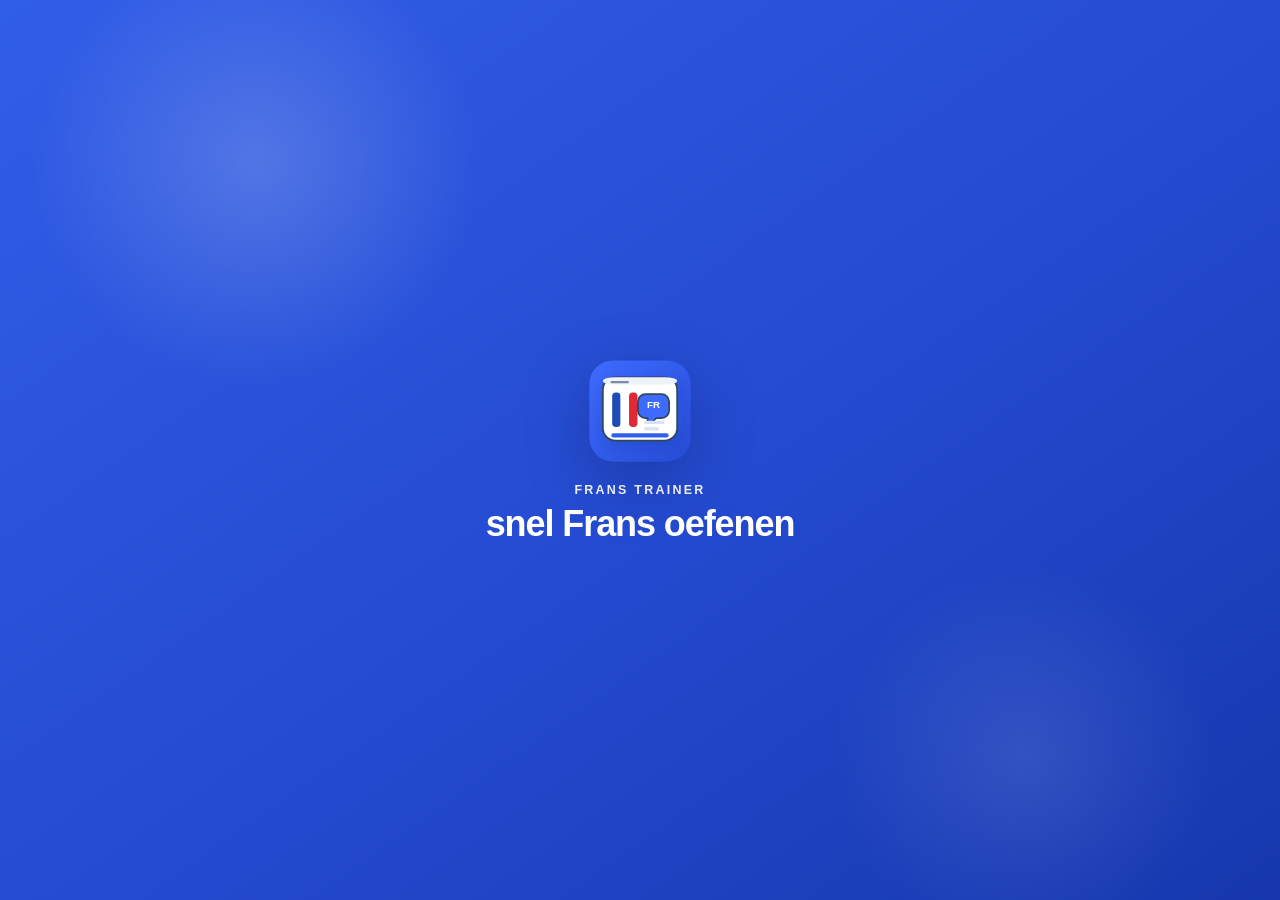
==== index.html @ 6c502fe9 "Add files via upload" ====
<!doctype html>
<html lang="nl">
<head>
  <meta charset="utf-8">
  <meta name="viewport" content="width=device-width,initial-scale=1">
  <meta name="theme-color" content="#315EE8">
  <meta name="description" content="Eenvoudige Franse woordentrainer">
  <title>Frans Trainer</title>
  <link rel="manifest" href="manifest.json">
  <link rel="icon" href="icons/favicon.svg" type="image/svg+xml">
  <link rel="alternate icon" href="icons/favicon.ico">
  <link rel="apple-touch-icon" href="icons/icon-192.png">
  <link rel="stylesheet" href="css/style.css?v=1.16.0">
</head>
<body>
  <div id="splash" class="splash-screen" aria-hidden="true">
    <div class="splash-inner">
      <img class="splash-logo" src="icons/logo-mark.svg" alt="" width="96" height="96">
      <p class="splash-kicker">FRANS TRAINER</p>
      <h2 class="splash-title">snel Frans oefenen</h2>
      </div>
  </div>
  <main class="app">
    <header class="topbar">
      <div class="brand">
        <img class="brand-logo" src="icons/logo-mark.svg" alt="" width="48" height="48">
        <div class="brand-copy">
          <p class="eyebrow">LEREN OP JOUW TEMPO</p>
          <h1>Frans Trainer</h1>
        </div>
      </div>
      <div class="topbar-actions">
        <button id="themeBtn" class="icon-button theme-button" type="button" aria-label="Donkere modus" title="Donkere modus"><img id="themeIcon" class="button-icon" src="icons/icon-moon.svg" alt=""><span class="sr-only">Donkere modus</span></button>
        <button id="settingsBtn" class="icon-button settings-button" type="button"
          aria-label="Instellingen" title="Instellingen"><img class="button-icon" src="icons/icon-settings.svg" alt=""><span class="sr-only">Instellingen</span></button>
      </div>
    </header>

    <nav class="study-switch" aria-label="Kies wat je wilt oefenen">
      <button id="wordsModeBtn" class="study-choice active" type="button" aria-pressed="true">
        <span class="study-choice-icon" aria-hidden="true">
          <img src="icons/icon-words.svg" alt="">
        </span>
        <span>
          <strong>Woorden oefenen</strong>
          <small>Woordenschat & vertalingen</small>
        </span>
      </button>
      <button id="grammarModeBtn" class="study-choice" type="button" aria-pressed="false">
        <span class="study-choice-icon" aria-hidden="true">
          <img src="icons/icon-grammar.svg" alt="">
        </span>
        <span>
          <strong>Grammatica oefenen</strong>
          <small>Regels & zinnen</small>
        </span>
      </button>
    </nav>

    <section id="vocabularyView" class="study-view">
    <section class="controls" aria-label="Oefeninstellingen">
      <div class="control-field control-field-wide">
        <label for="wordListSelect">Woordenlijst</label>
        <select id="wordListSelect" aria-label="Woordenlijst">
          <option value="basis">Basiswoordenschat</option>
        </select>
      </div>

      <div class="control-field">
        <label for="categorySelect">Categorie</label>
        <select id="categorySelect" aria-label="Categorie">
          <option value="all">Alle categorieën</option>
        </select>
      </div>

      <div class="control-field">
        <label for="exerciseMode">Oefening</label>
        <select id="exerciseMode">
          <option value="cards">Flitskaartjes</option>
          <option value="typing">Schriftelijk</option>
        </select>
      </div>

      <div class="control-field">
        <label for="direction">Richting</label>
        <select id="direction">
          <option value="fr-nl">Frans → Nederlands</option>
          <option value="nl-fr">Nederlands → Frans</option>
          <option value="random">Willekeurig</option>
        </select>
      </div>
    </section>

    <section class="session-strip" aria-label="Oefensessie">
      <div class="statusline">
        <span id="status">Laden…</span>
        <span id="progressCount"></span>
      </div>
      <div class="progress-wrap" aria-label="Voortgang">
        <div id="progressBar" class="progress-bar"></div>
      </div>
    </section>

    <button id="card" class="card" aria-live="polite" aria-label="Toon antwoord">
      <span id="question" class="question">Laden…</span>
      <span id="answer" class="answer" hidden></span>
      <span id="answerInfo" class="answer-info" hidden></span>
    </button>


    <form id="typingForm" class="typing-panel" hidden>
      <label for="typingInput">Jouw antwoord</label>
      <div class="typing-row">
        <input id="typingInput" autocomplete="off" autocapitalize="none" spellcheck="false">
        <button id="checkBtn" type="submit" class="primary-small">Controleer</button>
      </div>
      <p id="feedback" class="feedback" aria-live="polite"></p>
    </form>

    <div id="ratingActions" class="actions">
      <button id="hardBtn" class="hard" disabled>✗ Moeilijk</button>
      <button id="easyBtn" class="easy" disabled>✓ Weet ik</button>
    </div>

    <button id="hardOnlyBtn" class="secondary">Alleen moeilijke woorden</button>
    </section>

    <section id="grammarView" class="study-view grammar-view" hidden aria-labelledby="grammarTitle">
      <div class="grammar-hero">
        <span class="grammar-badge">NIEUW</span>
        <h2 id="grammarTitle">Grammatica oefenen</h2>
        <p>Korte uitleg, duidelijke voorbeelden en daarna meteen oefenen.</p>
      </div>

      <div class="grammar-modules" aria-label="Grammaticaonderdelen">
        <article class="grammar-module grammar-module-next">
          <div class="grammar-module-icon">COD</div>
          <div>
            <p class="grammar-module-kicker">VOLGENDE STAP</p>
            <h3>COD herkennen</h3>
            <p>Vind het directe voorwerp in een eenvoudige Franse zin.</p>
          </div>
        </article>

        <article class="grammar-module is-locked" aria-disabled="true">
          <div class="grammar-module-icon">le</div>
          <div>
            <h3>Lidwoorden</h3>
            <p>Le, la, l’, les, un en une.</p>
          </div>
        </article>

        <article class="grammar-module is-locked" aria-disabled="true">
          <div class="grammar-module-icon">V</div>
          <div>
            <h3>Werkwoorden</h3>
            <p>Vervoegingen stap voor stap.</p>
          </div>
        </article>
      </div>

      <p class="grammar-note">De grammatica-oefeningen bouwen we vanaf hier verder uit. De eerste module wordt COD.</p>
    </section>

  </main>
  <div id="settingsBackdrop" class="settings-backdrop" hidden></div>
  <aside id="settingsPanel" class="settings-panel" aria-labelledby="settingsTitle" aria-hidden="true">
    <div class="settings-panel-header">
      <div>
        <p class="settings-kicker">Frans Trainer</p>
        <h2 id="settingsTitle">Instellingen</h2>
      </div>
      <button id="settingsCloseBtn" class="icon-button" type="button" aria-label="Sluit instellingen"><img class="button-icon" src="icons/icon-close.svg" alt=""><span class="sr-only">Sluit instellingen</span></button>
    </div>
    <div class="settings-panel-body">
      <section class="settings-section" aria-labelledby="listSettingsTitle">
        <h3 id="listSettingsTitle">Woordenlijsten</h3>
        <p id="listStats" class="settings-meta">Laden…</p>
        <input id="listFileInput" type="file" accept=".json,.csv,.txt,application/json,text/csv,text/plain" hidden>
        <button id="importListBtn" class="settings-action" type="button">＋ Woordenlijst importeren</button>
        <button id="removeListBtn" class="settings-action danger" type="button" hidden>Verwijder eigen woordenlijst</button>
        <a class="settings-link" href="data/templates/woordenlijst-voorbeeld.csv" download>Voorbeeld CSV downloaden</a>
        <p id="listImportStatus" class="settings-status" aria-live="polite"></p>
        <p class="settings-help">JSON en CSV worden lokaal op dit toestel opgeslagen. Bij zelfstandige naamwoorden controleert de import of een lidwoord ontbreekt.</p>
      </section>
    </div>
  </aside>


  <script src="js/list-import.js?v=1.16.0"></script>
  <script src="js/words.js?v=1.16.0"></script>
  <script src="js/storage.js?v=1.16.0"></script>
  <script src="js/app.js?v=1.16.0"></script>
</body>
</html>
---- css/style.css ----
*{box-sizing:border-box}
:root{
  --bg:#eef3fb;
  --panel:#ffffff;
  --soft:#f6f8fc;
  --soft-strong:#edf2fb;
  --text:#172033;
  --muted:#65748b;
  --blue:#315ee8;
  --blue2:#244bd1;
  --blue-soft:#eaf0ff;
  --green:#20a35a;
  --green2:#168447;
  --green-soft:#e9f8ef;
  --red:#df4051;
  --red2:#bf2e3e;
  --red-soft:#fff0f2;
  --amber:#b87908;
  --amber-soft:#fff7df;
  --border:#dce4f0;
  --border-strong:#cbd6e6;
  --shadow:0 24px 65px rgba(31,48,81,.12);
  --shadow-soft:0 10px 30px rgba(31,48,81,.08);
}
:root.dark{
  --bg:#0d1424;
  --panel:#151f32;
  --soft:#111a2b;
  --soft-strong:#1b2840;
  --text:#f7f9fd;
  --muted:#a8b4c8;
  --blue:#6f91ff;
  --blue2:#89a5ff;
  --blue-soft:#202f55;
  --green:#45cd7a;
  --green2:#60dc90;
  --green-soft:#163525;
  --red:#ff7180;
  --red2:#ff8f9a;
  --red-soft:#43232a;
  --amber:#f3bf51;
  --amber-soft:#403419;
  --border:#2d3d58;
  --border-strong:#41536f;
  --shadow:0 24px 65px rgba(0,0,0,.34);
  --shadow-soft:0 10px 30px rgba(0,0,0,.22);
}

html,body{
  margin:0;
  min-height:100%;
  background:
    radial-gradient(circle at 12% 8%,rgba(49,94,232,.10),transparent 28rem),
    radial-gradient(circle at 92% 92%,rgba(32,163,90,.07),transparent 25rem),
    var(--bg);
  color:var(--text);
  font-family:Inter,ui-sans-serif,-apple-system,BlinkMacSystemFont,"Segoe UI",Roboto,Arial,sans-serif;
}
body{padding:clamp(10px,2.5vw,26px);display:grid;place-items:center}
button,select,input{font:inherit}
button{cursor:pointer}

.app{
  width:min(100%,760px);
  background:color-mix(in srgb,var(--panel) 96%,transparent);
  border:1px solid rgba(203,214,230,.9);
  border-radius:30px;
  padding:clamp(18px,4vw,34px);
  box-shadow:var(--shadow);
  backdrop-filter:blur(10px);
}

/* Header */
.topbar{
  display:flex;
  justify-content:space-between;
  align-items:center;
  gap:18px;
  position:relative;
}
.brand{display:flex;align-items:center;gap:13px;min-width:0}
.brand-logo{
  width:50px;height:50px;flex:0 0 50px;border-radius:15px;
  box-shadow:0 6px 16px rgba(49,94,232,.20);
}
.brand-copy{min-width:0}
.eyebrow{
  margin:0 0 3px;color:var(--blue);font-size:.69rem;font-weight:850;
  letter-spacing:.13em;white-space:nowrap
}
h1{margin:0;font-size:clamp(1.55rem,4.5vw,2.25rem);line-height:1.05;letter-spacing:-.035em}
.topbar-actions{display:flex;gap:8px;flex:0 0 auto}
.icon-button{
  width:43px;height:43px;display:grid;place-items:center;
  border:1px solid var(--border);border-radius:13px;
  background:var(--soft);color:var(--text);
  box-shadow:0 4px 12px rgba(31,48,81,.05);
  transition:transform .15s ease,background .15s ease,border-color .15s ease,box-shadow .15s ease;
}
.icon-button:hover{
  transform:translateY(-1px);background:var(--blue-soft);border-color:var(--border-strong);
  box-shadow:0 7px 16px rgba(31,48,81,.08)
}
.icon-button:focus-visible,button:focus-visible,select:focus-visible,input:focus-visible{
  outline:3px solid rgba(49,94,232,.22);outline-offset:2px
}
.settings-button{position:static;width:43px;height:43px;font-size:1.05rem}

/* Oefeninstellingen */
.controls{
  display:grid;
  grid-template-columns:1.45fr 1fr 1fr;
  gap:11px;
  margin-top:25px;
  padding:13px;
  background:var(--soft);
  border:1px solid var(--border);
  border-radius:19px;
}
.control-field{min-width:0}
.control-field-wide{grid-column:span 1}
.controls label{
  display:block;margin:0 0 6px 2px;
  color:var(--muted);font-size:.72rem;font-weight:800;letter-spacing:.02em
}
select{
  width:100%;
  min-width:0;
  padding:11px 34px 11px 12px;
  border:1px solid var(--border);
  border-radius:12px;
  background:var(--panel);
  color:var(--text);
  font-size:.92rem;
  font-weight:650;
  box-shadow:0 2px 5px rgba(31,48,81,.03);
}
select:hover{border-color:var(--border-strong)}
.controls .control-field:nth-child(4){grid-column:2 / 4}

/* Sessiestatus */
.session-strip{margin:17px 2px 14px}
.statusline{
  display:flex;justify-content:space-between;align-items:center;gap:12px;
  margin:0 1px 8px;color:var(--muted);font-size:.83rem;font-weight:650
}
#status{color:var(--blue);font-weight:800}
.progress-wrap{
  height:7px;margin:0;background:var(--soft-strong);
  border-radius:999px;overflow:hidden
}
.progress-bar{
  height:100%;width:0;
  background:linear-gradient(90deg,#315ee8 0%,#537dff 55%,#20a35a 100%);
  border-radius:999px;transition:width .3s ease
}

/* Oefenkaart */
.card{
  position:relative;overflow:hidden;
  width:100%;min-height:300px;padding:35px 30px;
  border:1px solid var(--border);
  border-radius:25px;
  background:
    radial-gradient(circle at 50% 16%,rgba(49,94,232,.075),transparent 12rem),
    var(--panel);
  color:var(--text);
  display:flex;flex-direction:column;align-items:center;justify-content:center;text-align:center;
  box-shadow:0 14px 32px rgba(31,48,81,.07),inset 0 1px 0 rgba(255,255,255,.55);
  transition:transform .2s ease,opacity .2s ease,box-shadow .2s ease,border-color .2s ease;
}
.card::before{
  content:"";position:absolute;left:0;right:0;top:0;height:5px;
  background:linear-gradient(90deg,#1f4eb4 0 33.333%,#f8fafc 33.333% 66.666%,#df2935 66.666% 100%);
  border-bottom:1px solid rgba(0,0,0,.04)
}
.card:hover{
  border-color:var(--border-strong);
  box-shadow:0 18px 40px rgba(31,48,81,.10),inset 0 1px 0 rgba(255,255,255,.55)
}
.card.change{transform:translateY(3px) scale(.992);opacity:.55}
.question{
  max-width:100%;font-size:clamp(2rem,7vw,4rem);font-weight:850;
  line-height:1.06;letter-spacing:-.035em;overflow-wrap:anywhere
}
.answer{
  width:min(100%,520px);margin-top:26px;padding-top:23px;
  border-top:1px solid var(--border);
  font-size:clamp(1.4rem,4.5vw,2.25rem);line-height:1.16;
  color:var(--blue);font-weight:820;overflow-wrap:anywhere
}
.answer-info{
  max-width:580px;margin-top:12px;color:var(--muted);
  font-size:.91rem;line-height:1.5;font-weight:600
}

/* Schriftelijk oefenen */
.typing-panel{
  margin-top:14px;padding:16px;
  background:var(--soft);border:1px solid var(--border);border-radius:18px
}
.typing-panel label{
  display:block;margin:0 0 8px 2px;color:var(--muted);
  font-size:.78rem;font-weight:800
}
.typing-row{display:grid;grid-template-columns:1fr auto;gap:9px}
.typing-row input{
  min-width:0;padding:14px 15px;border:1px solid var(--border);
  border-radius:12px;background:var(--panel);color:var(--text);
  font-size:1rem;box-shadow:0 2px 7px rgba(31,48,81,.04)
}
.primary-small{
  border:0;border-radius:12px;padding:14px 19px;
  background:linear-gradient(180deg,var(--blue),var(--blue2));
  color:#fff;font-weight:800;box-shadow:0 7px 16px rgba(49,94,232,.20);
  transition:transform .15s ease,filter .15s ease
}
.primary-small:hover{transform:translateY(-1px);filter:brightness(1.03)}
.feedback{
  min-height:0;margin:10px 0 0;padding:0;
  font-weight:750;font-size:.92rem;line-height:1.45;border-radius:11px
}
.feedback:not(:empty){padding:9px 11px;border:1px solid transparent}
.feedback.correct{color:var(--green2);background:var(--green-soft);border-color:color-mix(in srgb,var(--green) 24%,transparent)}
.feedback.incorrect{color:var(--red2);background:var(--red-soft);border-color:color-mix(in srgb,var(--red) 22%,transparent)}
.feedback.almost{color:var(--amber);background:var(--amber-soft);border-color:rgba(184,121,8,.18)}

/* Oefenacties */
.actions{display:grid;grid-template-columns:1fr 1fr;gap:10px;margin-top:13px}
.easy,.hard,.secondary{
  border-radius:13px;padding:14px 16px;font-weight:800;
  transition:transform .15s ease,filter .15s ease,box-shadow .15s ease
}
.easy,.hard{border:1px solid transparent}
.easy{background:var(--green-soft);border-color:rgba(32,163,90,.22);color:var(--green2)}
.easy:hover{background:var(--green);color:#fff;box-shadow:0 8px 18px rgba(32,163,90,.16)}
.hard{background:var(--red-soft);border-color:rgba(223,64,81,.19);color:var(--red2)}
.hard:hover{background:var(--red);color:#fff;box-shadow:0 8px 18px rgba(223,64,81,.15)}
.secondary{
  width:100%;margin-top:10px;border:1px solid var(--border);
  background:transparent;color:var(--muted);font-size:.9rem
}
.secondary:hover{background:var(--soft);color:var(--text)}
.secondary.active{background:var(--blue-soft);color:var(--blue);border-color:rgba(49,94,232,.25)}
.easy:hover,.hard:hover,.secondary:hover{transform:translateY(-1px)}
button:disabled{opacity:.42;cursor:not-allowed;transform:none!important;box-shadow:none!important}

/* Instellingen */
.settings-backdrop{
  position:fixed;inset:0;background:rgba(9,16,31,.42);
  backdrop-filter:blur(4px);z-index:80
}
.settings-panel{
  position:fixed;top:0;right:0;width:min(390px,94vw);height:100dvh;
  background:var(--panel);color:var(--text);border-left:1px solid var(--border);
  box-shadow:-24px 0 55px rgba(9,16,31,.20);transform:translateX(105%);
  transition:transform .22s ease;z-index:90;display:flex;flex-direction:column
}
.settings-panel.open{transform:translateX(0)}
.settings-panel-header{
  display:flex;align-items:flex-start;justify-content:space-between;gap:16px;
  padding:22px;border-bottom:1px solid var(--border);
  background:var(--soft)
}
.settings-panel-header h2{margin:2px 0 0;font-size:1.45rem;letter-spacing:-.02em}
.settings-kicker{
  margin:0;color:var(--blue);font-size:.72rem;font-weight:850;
  letter-spacing:.08em;text-transform:uppercase
}
.settings-panel-body{padding:22px;overflow:auto}
.settings-section h3{margin:0 0 6px;font-size:1.05rem}
.settings-meta{margin:0 0 14px;color:var(--muted);font-size:.88rem}
.settings-action{
  width:100%;margin:0 0 9px;padding:13px 14px;
  border:1px solid var(--border);border-radius:12px;
  background:var(--soft);color:var(--text);font-weight:800;text-align:left
}
.settings-action:hover{transform:translateY(-1px);border-color:var(--border-strong)}
.settings-action.danger{color:var(--red2);background:var(--red-soft)}
.settings-link{
  display:inline-block;margin:4px 0 13px;color:var(--blue);
  font-weight:750;text-decoration:none
}
.settings-link:hover{text-decoration:underline}
.settings-status{min-height:1.3em;margin:4px 0 8px;font-size:.9rem;line-height:1.4;color:var(--muted)}
.settings-status.success{color:var(--green)}
.settings-status.warning{color:var(--amber)}
.settings-status.error{color:var(--red)}
.settings-help{margin:0;color:var(--muted);font-size:.84rem;line-height:1.55}

/* Mobiel */
@media(max-width:650px){
  body{padding:8px;place-items:start center}
  .app{padding:17px;border-radius:22px}
  .brand-logo{width:44px;height:44px;flex-basis:44px;border-radius:13px}
  .eyebrow{font-size:.62rem;letter-spacing:.09em}
  h1{font-size:1.45rem}
  .icon-button,.settings-button{width:40px;height:40px;border-radius:12px}
  .topbar-actions{gap:6px}

  .controls{
    grid-template-columns:1fr 1fr;
    gap:9px;padding:11px;margin-top:19px;border-radius:16px
  }
  .controls .control-field:nth-child(1){grid-column:1 / -1}
  .controls .control-field:nth-child(4){grid-column:1 / -1}
  .controls label{font-size:.68rem}
  select{padding:10px 30px 10px 10px;font-size:.86rem}

  .session-strip{margin-top:13px}
  .statusline{font-size:.76rem}
  .card{min-height:245px;padding:29px 18px;border-radius:21px}
  .question{font-size:clamp(1.9rem,10vw,3.3rem)}
  .answer{font-size:clamp(1.35rem,7vw,2rem)}
  .typing-panel{padding:12px}
  .typing-row{grid-template-columns:1fr}
  .primary-small{width:100%;padding:13px}
  .actions{gap:8px}
  .easy,.hard{padding:13px 10px}
}
@media(max-width:390px){
  .app{padding:14px}
  .brand-copy .eyebrow{display:none}
  .brand{gap:9px}
  h1{font-size:1.28rem}
  .topbar-actions{gap:4px}
  .controls{grid-template-columns:1fr}
  .controls .control-field{grid-column:1!important}
  .statusline{align-items:flex-start;flex-direction:column;gap:3px}
  .actions{grid-template-columns:1fr}
}


/* v1.14.0 — branding, animaties, splashscreen, favicon */
.sr-only{
  position:absolute!important;width:1px;height:1px;padding:0;margin:-1px;overflow:hidden;
  clip:rect(0,0,0,0);white-space:nowrap;border:0
}
body:not(.app-ready) .app{
  transform:translateY(8px) scale(.995);
  opacity:.92;
}
.app{
  animation:appEnter .55s ease both;
}
.brand{
  position:relative;
}
.brand-logo{
  width:54px;height:54px;flex:0 0 54px;border-radius:16px;
  box-shadow:0 10px 22px rgba(49,94,232,.18);
}
.brand-copy h1{
  position:relative;
}
.brand-copy h1::after{
  content:"";
  display:block;
  width:68px;
  height:4px;
  margin-top:8px;
  border-radius:999px;
  background:linear-gradient(90deg,#1f4eb4 0 33.333%,#ffffff 33.333% 66.666%,#df2935 66.666% 100%);
  box-shadow:0 2px 8px rgba(31,78,180,.12);
}
.button-icon{
  width:20px;height:20px;display:block;
}
.icon-button{
  position:relative;
  overflow:hidden;
}
.icon-button::after{
  content:"";
  position:absolute;inset:auto auto -22px -22px;width:48px;height:48px;border-radius:50%;
  background:radial-gradient(circle,rgba(49,94,232,.10),transparent 70%);
  transition:transform .25s ease,opacity .25s ease;
  transform:scale(.7);
  opacity:0;
}
.icon-button:hover::after{
  transform:scale(1.2);
  opacity:1;
}
.theme-button[data-mode="dark"]{
  background:color-mix(in srgb,var(--amber-soft) 80%, var(--soft));
}
.theme-button[data-mode="dark"] .button-icon{
  filter:hue-rotate(12deg) saturate(1.08);
}
.controls,.session-strip,.typing-panel,#ratingActions,.secondary,.settings-panel-header{
  animation:fadeUp .45s ease both;
}
.card{
  animation:cardReveal .5s ease both;
}
.card.change{
  animation:none;
}
.card::after{
  content:"";
  position:absolute;inset:0;
  background:linear-gradient(120deg,transparent 0%,rgba(255,255,255,.12) 34%,transparent 54%);
  transform:translateX(-130%);
  animation:cardShimmer 8s ease-in-out infinite;
  pointer-events:none;
}
.splash-screen{
  position:fixed;inset:0;z-index:120;
  display:grid;place-items:center;
  background:
    radial-gradient(circle at 20% 18%, rgba(255,255,255,.18), transparent 14rem),
    radial-gradient(circle at 80% 84%, rgba(255,255,255,.10), transparent 12rem),
    linear-gradient(145deg,#315EE8 0%, #244AD0 55%, #1637ad 100%);
  color:#fff;
  transition:opacity .38s ease, visibility .38s ease, transform .38s ease;
}
.splash-screen--hide{
  opacity:0;visibility:hidden;transform:scale(1.02);
}
.splash-inner{
  text-align:center;
  padding:26px;
  animation:splashPop .6s cubic-bezier(.2,.8,.2,1) both;
}
.splash-logo{
  width:min(108px,24vw);height:auto;
  filter:drop-shadow(0 18px 30px rgba(6,18,61,.28));
}
.splash-kicker{
  margin:14px 0 8px;
  font-size:.78rem;font-weight:800;letter-spacing:.18em;
  opacity:.9;
}
.splash-title{
  margin:0;
  font-size:clamp(1.55rem,5vw,2.25rem);
  line-height:1.08;
  letter-spacing:-.03em;
}
.splash-subtitle{display:none}
@keyframes splashPop{
  from{opacity:0;transform:translateY(18px) scale(.96)}
  to{opacity:1;transform:translateY(0) scale(1)}
}
  50%{transform:translateY(-4px)}
}
@keyframes fadeUp{
  from{opacity:0;transform:translateY(10px)}
  to{opacity:1;transform:translateY(0)}
}
@keyframes appEnter{
  from{opacity:0;transform:translateY(10px)}
  to{opacity:1;transform:translateY(0)}
}
@keyframes cardReveal{
  from{opacity:0;transform:translateY(14px) scale(.985)}
  to{opacity:1;transform:translateY(0) scale(1)}
}
@keyframes cardShimmer{
  0%,72%,100%{transform:translateX(-130%)}
  82%{transform:translateX(130%)}
}
@media (prefers-reduced-motion: reduce){
  .app,.controls,.session-strip,.typing-panel,#ratingActions,.secondary,.settings-panel-header,.card,.splash-inner{
    animation:none!important;
  }
  .card::after,.icon-button::after{display:none}
  .splash-screen{transition:none}
}
@media(max-width:650px){
  .brand-logo{width:48px;height:48px;flex-basis:48px}
  .splash-subtitle{font-size:.94rem}
}

/* v1.15.1 — logo + splash fix */
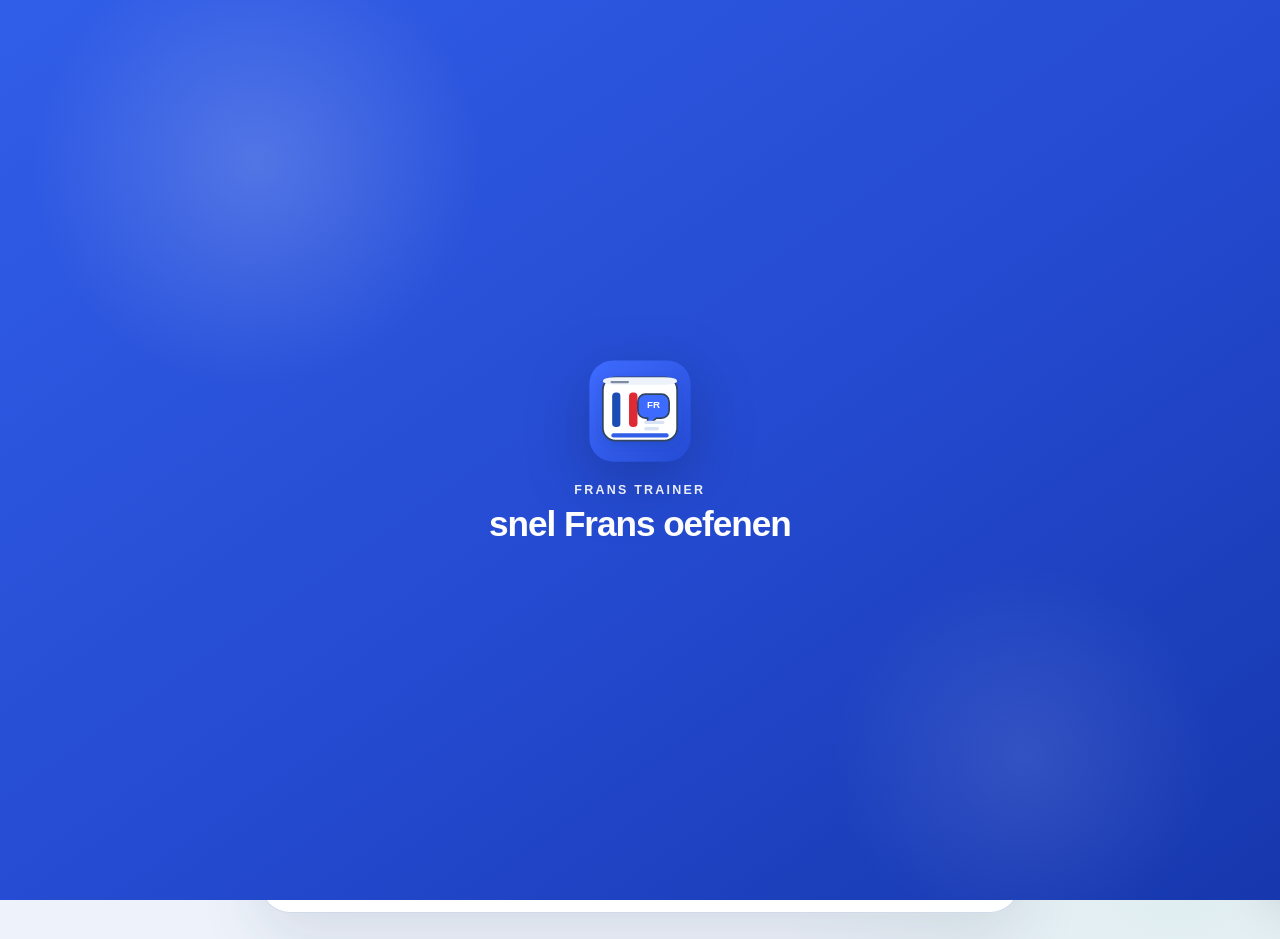
==== commit 676b5966: "Add files via upload" ====
--- a/index.html
+++ b/index.html
@@ -10,7 +10,7 @@
   <link rel="icon" href="icons/favicon.svg" type="image/svg+xml">
   <link rel="alternate icon" href="icons/favicon.ico">
   <link rel="apple-touch-icon" href="icons/icon-192.png">
-  <link rel="stylesheet" href="css/style.css?v=1.16.0">
+  <link rel="stylesheet" href="css/style.css?v=1.18.0">
 </head>
 <body>
   <div id="splash" class="splash-screen" aria-hidden="true">
@@ -126,40 +126,95 @@
     </section>
 
     <section id="grammarView" class="study-view grammar-view" hidden aria-labelledby="grammarTitle">
-      <div class="grammar-hero">
-        <span class="grammar-badge">NIEUW</span>
-        <h2 id="grammarTitle">Grammatica oefenen</h2>
-        <p>Korte uitleg, duidelijke voorbeelden en daarna meteen oefenen.</p>
-      </div>
-
-      <div class="grammar-modules" aria-label="Grammaticaonderdelen">
-        <article class="grammar-module grammar-module-next">
-          <div class="grammar-module-icon">COD</div>
+      <div id="grammarHome">
+        <div class="grammar-hero">
+          <span class="grammar-badge">GRAMMATICA</span>
+          <h2 id="grammarTitle">COD</h2>
+          <p>Leer het directe voorwerp herkennen en vervang het daarna door <strong>le, la, l’</strong> of <strong>les</strong>.</p>
+        </div>
+
+        <section class="grammar-rule-card grammar-theme-1" aria-labelledby="codRuleTitle">
+          <div class="grammar-rule-number grammar-number-1">1</div>
           <div>
-            <p class="grammar-module-kicker">VOLGENDE STAP</p>
-            <h3>COD herkennen</h3>
-            <p>Vind het directe voorwerp in een eenvoudige Franse zin.</p>
-          </div>
+            <h3 id="codRuleTitle">Wat is een COD?</h3>
+            <p>Het COD is het <strong>directe voorwerp</strong>. Vraag na het werkwoord <strong>wie?</strong> of <strong>wat?</strong>. Er staat geen voorzetsel zoals <em>à</em> of <em>de</em> voor.</p>
+            <div class="grammar-example"><span>Je regarde <strong>le film</strong>.</span><span class="grammar-arrow">→</span><span>Je regarde <strong>quoi ?</strong> → <strong>le film</strong></span></div>
+          </div>
+        </section>
+
+        <section class="grammar-rule-card grammar-theme-1 grammar-rule-advanced" aria-labelledby="codRuleAdvancedTitle">
+          <div class="grammar-rule-number grammar-number-1">1.1</div>
+          <div>
+            <div class="grammar-rule-heading"><h3 id="codRuleAdvancedTitle">COD herkennen in langere zinnen</h3><span class="grammar-level-badge">3e–4e middelbaar</span></div>
+            <p>In een langere zin kunnen meerdere werkwoorden en voorwerpen staan. Zoek daarom eerst <strong>bij welk werkwoord</strong> je het COD moet vinden. Een groep met <em>à</em>, <em>de</em>, <em>dans</em>, <em>avec</em> … is meestal geen COD van dat werkwoord.</p>
+            <div class="grammar-example"><span>Léa raconte <strong>son problème</strong> à son amie.</span><span class="grammar-arrow">→</span><span>raconte <strong>quoi ?</strong> → <strong>son problème</strong></span></div>
+          </div>
+        </section>
+
+        <section class="grammar-rule-card grammar-theme-2" aria-labelledby="codPronounTitle">
+          <div class="grammar-rule-number grammar-number-2">2</div>
+          <div>
+            <h3 id="codPronounTitle">COD vervangen</h3>
+            <p>Een COD kan je vervangen door <strong>le, la, l’</strong> of <strong>les</strong>. Het voornaamwoord staat vóór het vervoegde werkwoord.</p>
+            <div class="grammar-example"><span>Je regarde <strong>le film</strong>.</span><span class="grammar-arrow">→</span><span>Je <strong>le</strong> regarde.</span></div>
+            <p class="grammar-tip"><strong>Let op:</strong> le en la worden <strong>l’</strong> vóór een werkwoord dat met een klinker of stomme h begint: <em>Je l’aime.</em></p>
+          </div>
+        </section>
+
+        <section class="grammar-rule-card grammar-theme-2 grammar-rule-advanced" aria-labelledby="codPronounAdvancedTitle">
+          <div class="grammar-rule-number grammar-number-2">2.1</div>
+          <div>
+            <div class="grammar-rule-heading"><h3 id="codPronounAdvancedTitle">COD vervangen in moeilijkere zinnen</h3><span class="grammar-level-badge">3e–4e middelbaar</span></div>
+            <p>Bij een infinitief staat het voornaamwoord vóór de infinitief: <em>Je vais <strong>le</strong> regarder.</em> Bij een passé composé met <strong>avoir</strong> past het voltooid deelwoord zich aan als het COD-voornaamwoord ervoor staat.</p>
+            <div class="grammar-example"><span>J’ai acheté <strong>les chaussures</strong>.</span><span class="grammar-arrow">→</span><span>Je <strong>les</strong> ai achetées.</span></div>
+          </div>
+        </section>
+
+        <div class="grammar-start-grid">
+          <button class="grammar-start-card grammar-start-theme-1" type="button" data-grammar-mode="recognition"><span class="grammar-start-step grammar-number-1">1</span><span><strong>COD herkennen</strong><small>Vind wie of wat rechtstreeks bij het werkwoord hoort.</small></span></button>
+          <button class="grammar-start-card grammar-start-theme-1" type="button" data-grammar-mode="advancedRecognition"><span class="grammar-start-step grammar-number-1">1.1</span><span><strong>COD herkennen · moeilijker</strong><small>Langere zinnen met meerdere werkwoorden en afleiders.</small></span></button>
+          <button class="grammar-start-card grammar-start-theme-2" type="button" data-grammar-mode="replacement"><span class="grammar-start-step grammar-number-2">2</span><span><strong>COD vervangen</strong><small>Kies le, la, l’ of les.</small></span></button>
+          <button class="grammar-start-card grammar-start-theme-2" type="button" data-grammar-mode="advancedReplacement"><span class="grammar-start-step grammar-number-2">2.1</span><span><strong>COD vervangen · moeilijker</strong><small>Infinitief, ontkenning en passé composé.</small></span></button>
+          <button class="grammar-start-card grammar-start-mix" type="button" data-grammar-mode="mixedAdvanced"><span class="grammar-start-step grammar-mix-stars">★★</span><span><strong>Mix oefenen</strong><small>Iets moeilijker: basis en gevorderde zinnen door elkaar.</small></span></button>
+        </div>
+      </div>
+
+      <section id="grammarExercise" class="grammar-exercise" hidden aria-live="polite">
+        <div class="grammar-exercise-top">
+          <button id="grammarBackBtn" class="grammar-back" type="button">← Uitleg</button>
+          <span id="grammarExerciseLabel" class="grammar-exercise-label">COD herkennen</span>
+          <span id="grammarProgressText" class="grammar-progress-text">1 / 10</span>
+        </div>
+
+        <div class="grammar-progress-track" aria-label="Voortgang grammatica">
+          <div id="grammarProgressBar" class="grammar-progress-bar"></div>
+        </div>
+
+        <article class="grammar-question-card">
+          <p id="grammarQuestionType" class="grammar-question-type">Wat is het COD?</p>
+          <p id="grammarSentence" class="grammar-sentence"></p>
+          <p id="grammarTargetHint" class="grammar-target-hint" hidden></p>
+          <div id="grammarOptions" class="grammar-options"></div>
+          <div id="grammarFeedback" class="grammar-feedback" hidden>
+            <strong id="grammarFeedbackTitle"></strong>
+            <p id="grammarFeedbackText"></p>
+            <p id="grammarCorrectSentence" class="grammar-correct-sentence" hidden></p>
+          </div>
+          <button id="grammarNextBtn" class="grammar-next primary-small" type="button" hidden>Volgende</button>
         </article>
-
-        <article class="grammar-module is-locked" aria-disabled="true">
-          <div class="grammar-module-icon">le</div>
-          <div>
-            <h3>Lidwoorden</h3>
-            <p>Le, la, l’, les, un en une.</p>
-          </div>
-        </article>
-
-        <article class="grammar-module is-locked" aria-disabled="true">
-          <div class="grammar-module-icon">V</div>
-          <div>
-            <h3>Werkwoorden</h3>
-            <p>Vervoegingen stap voor stap.</p>
-          </div>
-        </article>
-      </div>
-
-      <p class="grammar-note">De grammatica-oefeningen bouwen we vanaf hier verder uit. De eerste module wordt COD.</p>
+      </section>
+
+      <section id="grammarResult" class="grammar-result" hidden>
+        <div class="grammar-result-icon">✓</div>
+        <p class="grammar-result-kicker">OEFENREEKS KLAAR</p>
+        <h2 id="grammarResultTitle">Goed gewerkt!</h2>
+        <p id="grammarResultScore" class="grammar-result-score"></p>
+        <p id="grammarResultMessage" class="grammar-result-message"></p>
+        <div class="grammar-result-actions">
+          <button id="grammarAgainBtn" class="primary-small" type="button">Nog eens oefenen</button>
+          <button id="grammarHomeBtn" class="secondary grammar-result-home" type="button">Terug naar uitleg</button>
+        </div>
+      </section>
     </section>
 
   </main>
@@ -187,9 +242,65 @@
   </aside>
 
 
-  <script src="js/list-import.js?v=1.16.0"></script>
-  <script src="js/words.js?v=1.16.0"></script>
-  <script src="js/storage.js?v=1.16.0"></script>
-  <script src="js/app.js?v=1.16.0"></script>
+
+  <script>
+  // v1.17.1: kleine, onafhankelijke tab-switch.
+  // Hierdoor blijft Woorden/Grammatica werken, zelfs als een ander script of cache hapert.
+  (() => {
+    const wordsBtn = document.querySelector("#wordsModeBtn");
+    const grammarBtn = document.querySelector("#grammarModeBtn");
+    const vocabularyView = document.querySelector("#vocabularyView");
+    const grammarView = document.querySelector("#grammarView");
+    const grammarHome = document.querySelector("#grammarHome");
+    const grammarExercise = document.querySelector("#grammarExercise");
+    const grammarResult = document.querySelector("#grammarResult");
+
+    function showArea(area, resetGrammar = false) {
+      const grammar = area === "grammar";
+
+      if (vocabularyView) vocabularyView.hidden = grammar;
+      if (grammarView) grammarView.hidden = !grammar;
+
+      if (wordsBtn) {
+        wordsBtn.classList.toggle("active", !grammar);
+        wordsBtn.setAttribute("aria-pressed", String(!grammar));
+      }
+      if (grammarBtn) {
+        grammarBtn.classList.toggle("active", grammar);
+        grammarBtn.setAttribute("aria-pressed", String(grammar));
+      }
+
+      if (grammar && resetGrammar) {
+        if (grammarHome) grammarHome.hidden = false;
+        if (grammarExercise) grammarExercise.hidden = true;
+        if (grammarResult) grammarResult.hidden = true;
+      }
+
+      try {
+        const current = JSON.parse(localStorage.getItem("frans-trainer-v1") || "{}");
+        current.studyArea = grammar ? "grammar" : "words";
+        localStorage.setItem("frans-trainer-v1", JSON.stringify(current));
+      } catch {}
+    }
+
+    window.FransTrainerShowArea = showArea;
+
+    wordsBtn?.addEventListener("click", () => showArea("words"));
+    grammarBtn?.addEventListener("click", () => showArea("grammar", true));
+
+    let initial = "words";
+    try {
+      const saved = JSON.parse(localStorage.getItem("frans-trainer-v1") || "{}");
+      if (saved.studyArea === "grammar") initial = "grammar";
+    } catch {}
+    showArea(initial, initial === "grammar");
+  })();
+  </script>
+
+  <script src="js/grammar.js?v=1.18.0"></script>
+  <script src="js/list-import.js?v=1.18.0"></script>
+  <script src="js/words.js?v=1.18.0"></script>
+  <script src="js/storage.js?v=1.18.0"></script>
+  <script src="js/app.js?v=1.18.0"></script>
 </body>
 </html>
--- a/css/style.css
+++ b/css/style.css
@@ -434,11 +434,16 @@
 }
 .splash-title{
   margin:0;
-  font-size:clamp(1.55rem,5vw,2.25rem);
+  font-size:clamp(1.5rem,5vw,2.2rem);
   line-height:1.08;
   letter-spacing:-.03em;
 }
-.splash-subtitle{display:none}
+.splash-subtitle{
+  margin:10px 0 0;
+  font-size:1rem;
+  line-height:1.45;
+  opacity:.9;
+}
 @keyframes splashPop{
   from{opacity:0;transform:translateY(18px) scale(.96)}
   to{opacity:1;transform:translateY(0) scale(1)}
@@ -462,7 +467,7 @@
   82%{transform:translateX(130%)}
 }
 @media (prefers-reduced-motion: reduce){
-  .app,.controls,.session-strip,.typing-panel,#ratingActions,.secondary,.settings-panel-header,.card,.splash-inner{
+  .app,.controls,.session-strip,.typing-panel,#ratingActions,.secondary,.settings-panel-header,.card,.brand-logo,.splash-logo,.splash-inner{
     animation:none!important;
   }
   .card::after,.icon-button::after{display:none}
@@ -473,4 +478,494 @@
   .splash-subtitle{font-size:.94rem}
 }
 
-/* v1.15.1 — logo + splash fix */
+
+/* v1.16.0 — Woorden / Grammatica */
+.study-switch{
+  display:grid;
+  grid-template-columns:1fr 1fr;
+  gap:10px;
+  margin-top:24px;
+  padding:6px;
+  border:1px solid var(--border);
+  border-radius:19px;
+  background:var(--soft);
+}
+.study-choice{
+  min-width:0;
+  display:flex;
+  align-items:center;
+  gap:11px;
+  padding:12px 14px;
+  border:1px solid transparent;
+  border-radius:14px;
+  background:transparent;
+  color:var(--muted);
+  text-align:left;
+  transition:background .18s ease,border-color .18s ease,color .18s ease,transform .18s ease,box-shadow .18s ease;
+}
+.study-choice:hover{
+  color:var(--text);
+  transform:translateY(-1px);
+}
+.study-choice.active{
+  background:var(--panel);
+  border-color:var(--border-strong);
+  color:var(--text);
+  box-shadow:0 7px 18px rgba(31,48,81,.08);
+}
+.study-choice-icon{
+  width:38px;height:38px;
+  flex:0 0 38px;
+  display:grid;place-items:center;
+  border-radius:11px;
+  background:var(--blue-soft);
+  color:var(--blue);
+}
+.study-choice-icon img{
+  width:22px;height:22px;
+}
+.study-choice strong{
+  display:block;
+  font-size:.94rem;
+  line-height:1.2;
+}
+.study-choice small{
+  display:block;
+  margin-top:3px;
+  color:var(--muted);
+  font-size:.72rem;
+  line-height:1.2;
+}
+.study-view[hidden]{display:none!important}
+.study-view>.controls{margin-top:12px}
+
+.grammar-view{
+  margin-top:14px;
+  animation:fadeUp .3s ease both;
+}
+.grammar-hero{
+  padding:25px;
+  border:1px solid var(--border);
+  border-radius:23px;
+  background:
+    radial-gradient(circle at 90% 10%,rgba(49,94,232,.12),transparent 13rem),
+    var(--panel);
+  box-shadow:var(--shadow-soft);
+}
+.grammar-badge{
+  display:inline-flex;
+  align-items:center;
+  min-height:24px;
+  padding:4px 9px;
+  border-radius:999px;
+  background:var(--blue-soft);
+  color:var(--blue);
+  font-size:.67rem;
+  font-weight:900;
+  letter-spacing:.09em;
+}
+.grammar-hero h2{
+  margin:12px 0 7px;
+  font-size:clamp(1.55rem,4.5vw,2rem);
+  letter-spacing:-.03em;
+}
+.grammar-hero p{
+  margin:0;
+  color:var(--muted);
+  line-height:1.5;
+}
+.grammar-modules{
+  display:grid;
+  grid-template-columns:1fr;
+  gap:10px;
+  margin-top:12px;
+}
+.grammar-module{
+  display:flex;
+  align-items:center;
+  gap:14px;
+  padding:15px;
+  border:1px solid var(--border);
+  border-radius:17px;
+  background:var(--panel);
+}
+.grammar-module-next{
+  border-color:color-mix(in srgb,var(--blue) 32%,var(--border));
+  background:linear-gradient(135deg,var(--panel),var(--blue-soft));
+}
+.grammar-module-icon{
+  width:48px;height:48px;
+  flex:0 0 48px;
+  display:grid;place-items:center;
+  border-radius:13px;
+  background:var(--blue-soft);
+  color:var(--blue);
+  font-size:.9rem;
+  font-weight:900;
+}
+.grammar-module h3{
+  margin:0 0 4px;
+  font-size:1rem;
+}
+.grammar-module p{
+  margin:0;
+  color:var(--muted);
+  font-size:.86rem;
+  line-height:1.4;
+}
+.grammar-module-kicker{
+  margin:0 0 3px!important;
+  color:var(--blue)!important;
+  font-size:.63rem!important;
+  font-weight:900;
+  letter-spacing:.08em;
+}
+.grammar-module.is-locked{
+  opacity:.58;
+}
+.grammar-note{
+  margin:14px 4px 0;
+  color:var(--muted);
+  font-size:.84rem;
+  line-height:1.5;
+  text-align:center;
+}
+
+@media(max-width:520px){
+  .study-switch{grid-template-columns:1fr;gap:6px}
+  .study-choice{padding:10px 12px}
+  .study-choice-icon{width:34px;height:34px;flex-basis:34px}
+  .grammar-hero{padding:20px}
+}
+
+
+/* v1.17.0 — COD grammar trainer */
+.grammar-rule-card{
+  display:grid;
+  grid-template-columns:auto 1fr;
+  gap:14px;
+  margin-top:12px;
+  padding:18px;
+  border:1px solid var(--border);
+  border-radius:18px;
+  background:var(--panel);
+}
+.grammar-rule-number{
+  width:38px;height:38px;
+  display:grid;place-items:center;
+  border-radius:12px;
+  background:var(--blue-soft);
+  color:var(--blue);
+  font-weight:900;
+}
+.grammar-rule-card h3{
+  margin:1px 0 6px;
+  font-size:1rem;
+}
+.grammar-rule-card p{
+  margin:0;
+  color:var(--muted);
+  line-height:1.55;
+  font-size:.9rem;
+}
+.grammar-example{
+  display:flex;
+  flex-wrap:wrap;
+  align-items:center;
+  gap:8px;
+  margin-top:12px;
+  padding:11px 12px;
+  border-radius:12px;
+  background:var(--soft);
+  color:var(--text);
+  font-size:.9rem;
+}
+.grammar-arrow{color:var(--blue);font-weight:900}
+.grammar-tip{margin-top:10px!important;font-size:.84rem!important}
+.grammar-start-grid{
+  display:grid;
+  grid-template-columns:1fr 1fr;
+  gap:10px;
+  margin-top:14px;
+}
+.grammar-start-card{
+  display:flex;
+  align-items:center;
+  gap:12px;
+  min-height:82px;
+  padding:14px;
+  border:1px solid var(--border);
+  border-radius:17px;
+  background:var(--panel);
+  color:var(--text);
+  text-align:left;
+  box-shadow:0 5px 16px rgba(31,48,81,.045);
+  transition:transform .16s ease,border-color .16s ease,box-shadow .16s ease,background .16s ease;
+}
+.grammar-start-card:hover{
+  transform:translateY(-2px);
+  border-color:color-mix(in srgb,var(--blue) 38%,var(--border));
+  box-shadow:0 10px 22px rgba(31,48,81,.09);
+}
+.grammar-start-mix{
+  grid-column:1/-1;
+  background:linear-gradient(135deg,var(--panel),var(--blue-soft));
+}
+.grammar-start-step{
+  width:42px;height:42px;
+  flex:0 0 42px;
+  display:grid;place-items:center;
+  border-radius:13px;
+  background:var(--blue-soft);
+  color:var(--blue);
+  font-weight:900;
+}
+.grammar-start-card strong{
+  display:block;
+  margin-bottom:4px;
+}
+.grammar-start-card small{
+  display:block;
+  color:var(--muted);
+  line-height:1.35;
+}
+.grammar-exercise{
+  margin-top:14px;
+}
+.grammar-exercise-top{
+  display:grid;
+  grid-template-columns:auto 1fr auto;
+  align-items:center;
+  gap:10px;
+  margin-bottom:9px;
+}
+.grammar-back{
+  border:0;
+  background:transparent;
+  color:var(--muted);
+  padding:6px 2px;
+  font-weight:750;
+}
+.grammar-back:hover{color:var(--blue)}
+.grammar-exercise-label{
+  text-align:center;
+  color:var(--blue);
+  font-size:.78rem;
+  font-weight:850;
+}
+.grammar-progress-text{
+  color:var(--muted);
+  font-size:.78rem;
+  font-weight:750;
+}
+.grammar-progress-track{
+  height:7px;
+  overflow:hidden;
+  border-radius:999px;
+  background:var(--soft-strong);
+}
+.grammar-progress-bar{
+  width:0;height:100%;
+  border-radius:999px;
+  background:linear-gradient(90deg,var(--blue),#5b7eff,var(--green));
+  transition:width .24s ease;
+}
+.grammar-question-card{
+  margin-top:11px;
+  padding:clamp(20px,5vw,31px);
+  border:1px solid var(--border);
+  border-radius:24px;
+  background:
+    radial-gradient(circle at 90% 0,rgba(49,94,232,.08),transparent 13rem),
+    var(--panel);
+  box-shadow:var(--shadow-soft);
+}
+.grammar-question-type{
+  margin:0;
+  color:var(--blue);
+  font-size:.76rem;
+  font-weight:900;
+  letter-spacing:.035em;
+  text-transform:uppercase;
+}
+.grammar-sentence{
+  margin:17px 0 8px;
+  font-size:clamp(1.65rem,6vw,2.65rem);
+  font-weight:830;
+  line-height:1.18;
+  letter-spacing:-.025em;
+}
+.grammar-target-hint{
+  margin:0 0 16px;
+  color:var(--muted);
+  font-size:.9rem;
+}
+.grammar-options{
+  display:grid;
+  grid-template-columns:1fr 1fr;
+  gap:9px;
+  margin-top:20px;
+}
+.grammar-option{
+  min-height:53px;
+  padding:12px 14px;
+  border:1px solid var(--border);
+  border-radius:13px;
+  background:var(--soft);
+  color:var(--text);
+  font-weight:790;
+  text-align:center;
+  transition:transform .14s ease,border-color .14s ease,background .14s ease,color .14s ease;
+}
+.grammar-option:hover:not(:disabled){
+  transform:translateY(-1px);
+  border-color:var(--blue);
+  background:var(--blue-soft);
+}
+.grammar-option:disabled{cursor:default}
+.grammar-option.correct,
+.grammar-option.selected-correct{
+  border-color:color-mix(in srgb,var(--green) 55%,var(--border));
+  background:var(--green-soft);
+  color:var(--green2);
+}
+.grammar-option.wrong{
+  border-color:color-mix(in srgb,var(--red) 55%,var(--border));
+  background:var(--red-soft);
+  color:var(--red2);
+}
+.grammar-feedback{
+  margin-top:15px;
+  padding:13px 14px;
+  border:1px solid var(--border);
+  border-radius:13px;
+  background:var(--soft);
+}
+.grammar-feedback.correct{
+  border-color:color-mix(in srgb,var(--green) 28%,var(--border));
+  background:var(--green-soft);
+}
+.grammar-feedback.incorrect{
+  border-color:color-mix(in srgb,var(--red) 25%,var(--border));
+  background:var(--red-soft);
+}
+.grammar-feedback strong{
+  display:block;
+  margin-bottom:4px;
+}
+.grammar-feedback p{
+  margin:0;
+  color:var(--muted);
+  font-size:.9rem;
+  line-height:1.48;
+}
+.grammar-correct-sentence{
+  margin-top:8px!important;
+  color:var(--text)!important;
+}
+.grammar-next{
+  width:100%;
+  margin-top:13px;
+}
+.grammar-result{
+  margin-top:14px;
+  padding:32px 24px;
+  border:1px solid var(--border);
+  border-radius:24px;
+  background:
+    radial-gradient(circle at 50% 0,rgba(32,163,90,.10),transparent 15rem),
+    var(--panel);
+  text-align:center;
+  box-shadow:var(--shadow-soft);
+}
+.grammar-result-icon{
+  width:62px;height:62px;
+  margin:0 auto 12px;
+  display:grid;place-items:center;
+  border-radius:50%;
+  background:var(--green-soft);
+  color:var(--green2);
+  font-size:1.6rem;
+  font-weight:900;
+}
+.grammar-result-kicker{
+  margin:0;
+  color:var(--blue);
+  font-size:.7rem;
+  font-weight:900;
+  letter-spacing:.09em;
+}
+.grammar-result h2{
+  margin:7px 0 5px;
+  font-size:1.75rem;
+}
+.grammar-result-score{
+  margin:0;
+  font-size:1.1rem;
+  font-weight:850;
+}
+.grammar-result-message{
+  max-width:510px;
+  margin:9px auto 0;
+  color:var(--muted);
+  line-height:1.5;
+}
+.grammar-result-actions{
+  display:grid;
+  grid-template-columns:1fr 1fr;
+  gap:9px;
+  max-width:460px;
+  margin:18px auto 0;
+}
+.grammar-result-home{margin:0}
+.grammar-load-error{
+  margin-top:12px;
+  padding:11px;
+  border-radius:12px;
+  background:var(--red-soft);
+  color:var(--red2);
+  font-weight:700;
+}
+
+@media(max-width:560px){
+  .grammar-start-grid{grid-template-columns:1fr}
+  .grammar-start-mix{grid-column:auto}
+  .grammar-options{grid-template-columns:1fr}
+  .grammar-rule-card{grid-template-columns:1fr}
+  .grammar-rule-number{width:34px;height:34px}
+  .grammar-example{align-items:flex-start;flex-direction:column}
+  .grammar-arrow{transform:rotate(90deg);align-self:center}
+  .grammar-exercise-top{grid-template-columns:auto 1fr auto}
+  .grammar-result-actions{grid-template-columns:1fr}
+}
+
+
+/* v1.17.1 hotfix: grammatica mag nooit als leeg vlak aanvoelen */
+#grammarView:not([hidden]){
+  display:block;
+  min-height:320px;
+}
+#grammarHome:not([hidden]){
+  display:block;
+}
+
+
+/* v1.18.0 — COD 1/1.1 en 2/2.1 */
+.grammar-rule-heading{display:flex;align-items:center;justify-content:space-between;gap:10px;flex-wrap:wrap}
+.grammar-level-badge{display:inline-flex;align-items:center;min-height:25px;padding:4px 8px;border-radius:999px;font-size:.68rem;font-weight:900;letter-spacing:.03em;background:var(--soft);color:var(--muted);border:1px solid var(--border)}
+.grammar-rule-advanced{border-style:dashed}
+.grammar-number-1{background:#e8f0ff!important;color:#2f5fd7!important}
+.grammar-theme-1,.grammar-start-theme-1{border-color:#cfdcff}
+.grammar-start-theme-1:hover{border-color:#7fa0f1;background:#f7f9ff}
+.grammar-number-2{background:#e8f8f1!important;color:#167454!important}
+.grammar-theme-2,.grammar-start-theme-2{border-color:#c9eadc}
+.grammar-start-theme-2:hover{border-color:#75bea3;background:#f6fcf9}
+.grammar-mix-stars{min-width:50px;background:#fff4d7!important;color:#9a6a00!important;letter-spacing:-.06em}
+.grammar-start-mix{border-color:#ecd79c;background:linear-gradient(135deg,var(--panel),#fff9e8)}
+:root.dark .grammar-number-1{background:rgba(68,112,225,.18)!important;color:#9eb8ff!important}
+:root.dark .grammar-theme-1,:root.dark .grammar-start-theme-1{border-color:rgba(105,143,238,.38)}
+:root.dark .grammar-number-2{background:rgba(36,160,115,.18)!important;color:#86d8bb!important}
+:root.dark .grammar-theme-2,:root.dark .grammar-start-theme-2{border-color:rgba(67,174,135,.38)}
+:root.dark .grammar-mix-stars{background:rgba(210,160,25,.18)!important;color:#f2cf6b!important}
+:root.dark .grammar-start-mix{border-color:rgba(210,160,25,.38);background:linear-gradient(135deg,var(--panel),rgba(210,160,25,.08))}
+@media(max-width:560px){.grammar-rule-heading{align-items:flex-start}}
